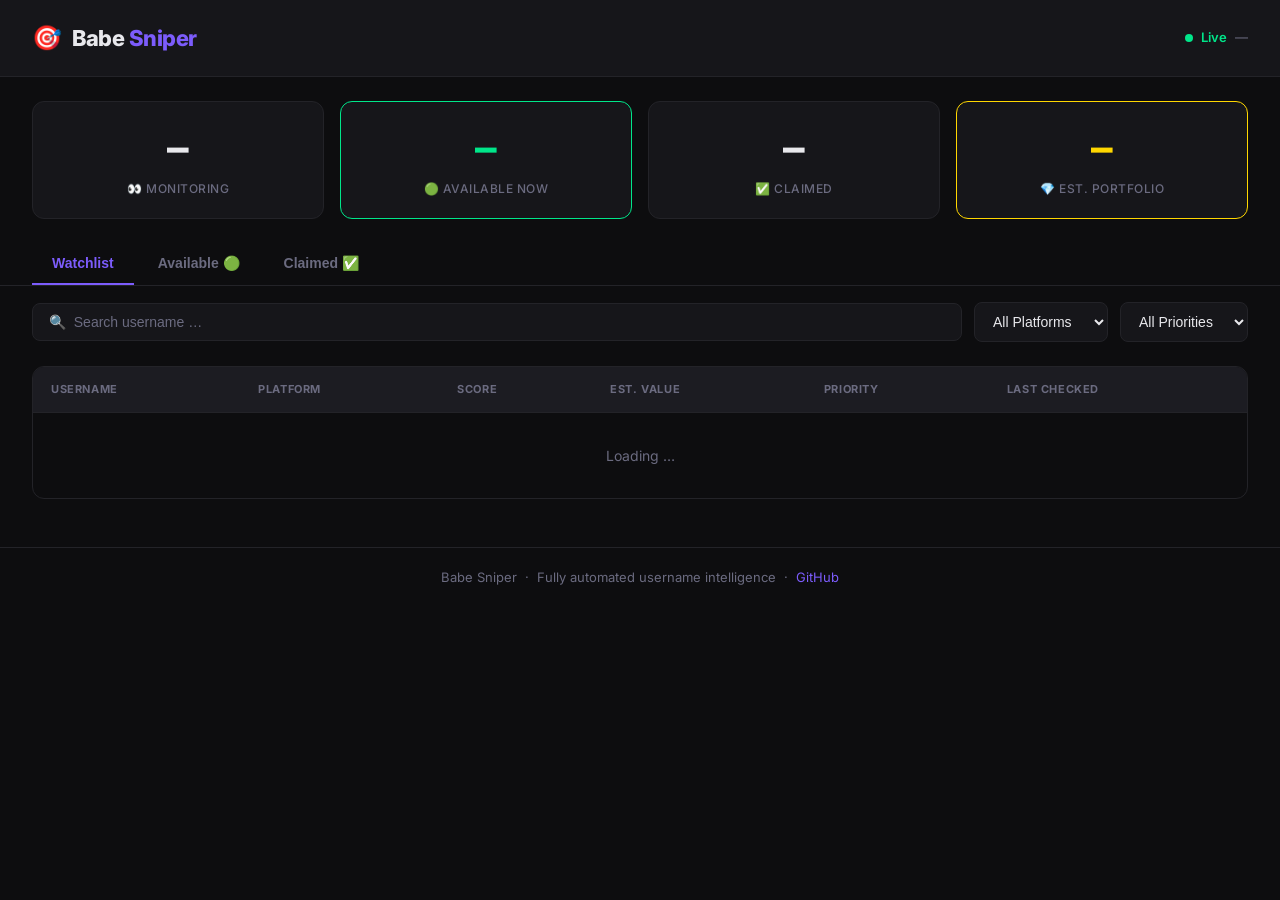
==== docs/index.html @ aeac45f6 "feat: Babe Sniper - complete username intelligence system" ====
<!DOCTYPE html>
<html lang="en">
<head>
  <meta charset="UTF-8" />
  <meta name="viewport" content="width=device-width, initial-scale=1.0" />
  <title>Babe Sniper — Dashboard</title>
  <link rel="stylesheet" href="style.css" />
  <link rel="preconnect" href="https://fonts.googleapis.com" />
  <link href="https://fonts.googleapis.com/css2?family=Inter:wght@300;400;500;600;700;800&family=JetBrains+Mono:wght@400;600&display=swap" rel="stylesheet" />
</head>
<body>

  <!-- ── Header ── -->
  <header>
    <div class="logo">
      <span class="logo-icon">🎯</span>
      <span class="logo-text">Babe <span class="accent">Sniper</span></span>
    </div>
    <div class="header-right">
      <div class="live-dot"></div>
      <span class="live-label">Live</span>
      <span class="last-refresh" id="lastRefresh">—</span>
    </div>
  </header>

  <!-- ── Stats Bar ── -->
  <section class="stats-bar">
    <div class="stat-card">
      <div class="stat-num" id="statMonitoring">—</div>
      <div class="stat-label">👀 Monitoring</div>
    </div>
    <div class="stat-card highlight">
      <div class="stat-num" id="statAvailable">—</div>
      <div class="stat-label">🟢 Available Now</div>
    </div>
    <div class="stat-card">
      <div class="stat-num" id="statClaimed">—</div>
      <div class="stat-label">✅ Claimed</div>
    </div>
    <div class="stat-card gold">
      <div class="stat-num" id="statPortfolio">—</div>
      <div class="stat-label">💎 Est. Portfolio</div>
    </div>
  </section>

  <!-- ── Tabs ── -->
  <div class="tabs">
    <button class="tab active" data-tab="watchlist">Watchlist</button>
    <button class="tab" data-tab="available">Available 🟢</button>
    <button class="tab" data-tab="claimed">Claimed ✅</button>
  </div>

  <!-- ── Filters ── -->
  <div class="filters" id="filtersBar">
    <input type="text" id="searchInput" class="search-input" placeholder="🔍  Search username …" />
    <select id="platformFilter" class="filter-select">
      <option value="">All Platforms</option>
      <option value="instagram">📸 Instagram</option>
      <option value="x">🐦 X</option>
    </select>
    <select id="priorityFilter" class="filter-select">
      <option value="">All Priorities</option>
      <option value="HIGH">⚡ HIGH</option>
      <option value="MEDIUM">🔸 MEDIUM</option>
      <option value="LOW">🔹 LOW</option>
    </select>
  </div>

  <!-- ── Tables ── -->
  <main>
    <!-- Watchlist Tab -->
    <div class="tab-content active" id="tab-watchlist">
      <div class="table-wrap">
        <table>
          <thead>
            <tr>
              <th>Username</th>
              <th>Platform</th>
              <th>Score</th>
              <th>Est. Value</th>
              <th>Priority</th>
              <th>Last Checked</th>
            </tr>
          </thead>
          <tbody id="watchlistBody">
            <tr><td colspan="6" class="loading">Loading …</td></tr>
          </tbody>
        </table>
      </div>
    </div>

    <!-- Available Tab -->
    <div class="tab-content" id="tab-available">
      <div class="table-wrap">
        <table>
          <thead>
            <tr>
              <th>Username</th>
              <th>Platform</th>
              <th>Score</th>
              <th>Est. Value</th>
              <th>Priority</th>
              <th>Since</th>
            </tr>
          </thead>
          <tbody id="availableBody">
            <tr><td colspan="6" class="loading">Loading …</td></tr>
          </tbody>
        </table>
      </div>
    </div>

    <!-- Claimed Tab -->
    <div class="tab-content" id="tab-claimed">
      <div class="table-wrap">
        <table>
          <thead>
            <tr>
              <th>Username</th>
              <th>Platform</th>
              <th>Score</th>
              <th>Est. Value</th>
              <th>Account Used</th>
              <th>Claimed At</th>
            </tr>
          </thead>
          <tbody id="claimedBody">
            <tr><td colspan="6" class="loading">Loading …</td></tr>
          </tbody>
        </table>
      </div>
    </div>
  </main>

  <footer>
    Babe Sniper &nbsp;·&nbsp; Fully automated username intelligence &nbsp;·&nbsp;
    <a href="https://github.com/Aikace/Babe" target="_blank">GitHub</a>
  </footer>

  <script src="app.js"></script>
</body>
</html>
---- docs/style.css ----
/* ─── Reset & Base ──────────────────────────────────────────── */
*, *::before, *::after { box-sizing: border-box; margin: 0; padding: 0; }

:root {
  --bg:       #0d0d0f;
  --surface:  #16161a;
  --border:   #232328;
  --text:     #e8e8ec;
  --muted:    #6b6b80;
  --accent:   #7c5cfc;
  --green:    #00e68a;
  --gold:     #ffd700;
  --red:      #ff4466;
  --orange:   #ff8c40;
  --blue:     #4a9eff;
  --radius:   12px;
  --font:     "Inter", system-ui, sans-serif;
  --mono:     "JetBrains Mono", monospace;
}

body {
  font-family: var(--font);
  background:  var(--bg);
  color:       var(--text);
  min-height:  100vh;
  line-height: 1.5;
}

/* ─── Header ────────────────────────────────────────────────── */
header {
  display:         flex;
  align-items:     center;
  justify-content: space-between;
  padding:         20px 32px;
  border-bottom:   1px solid var(--border);
  background:      var(--surface);
  position:        sticky;
  top:             0;
  z-index:         100;
}

.logo { display: flex; align-items: center; gap: 10px; }
.logo-icon { font-size: 24px; }
.logo-text {
  font-size:   22px;
  font-weight: 800;
  letter-spacing: -0.5px;
}
.accent { color: var(--accent); }

.header-right {
  display:     flex;
  align-items: center;
  gap:         8px;
  font-size:   13px;
  color:       var(--muted);
}
.live-dot {
  width:         8px;
  height:        8px;
  border-radius: 50%;
  background:    var(--green);
  animation:     pulse 1.8s infinite;
}
.live-label { color: var(--green); font-weight: 600; }

@keyframes pulse {
  0%, 100% { opacity: 1; box-shadow: 0 0 0 0 rgba(0,230,138,.4); }
  50%       { opacity: .7; box-shadow: 0 0 0 5px rgba(0,230,138,0); }
}

/* ─── Stats Bar ─────────────────────────────────────────────── */
.stats-bar {
  display:               grid;
  grid-template-columns: repeat(4, 1fr);
  gap:                   16px;
  padding:               24px 32px;
}

.stat-card {
  background:    var(--surface);
  border:        1px solid var(--border);
  border-radius: var(--radius);
  padding:       20px 24px;
  text-align:    center;
  transition:    border-color .2s;
}
.stat-card:hover        { border-color: var(--accent); }
.stat-card.highlight    { border-color: var(--green); }
.stat-card.gold         { border-color: var(--gold); }

.stat-num {
  font-size:   36px;
  font-weight: 800;
  font-family: var(--mono);
  color:       var(--text);
}
.stat-card.highlight .stat-num { color: var(--green); }
.stat-card.gold      .stat-num { color: var(--gold);  }

.stat-label {
  font-size:   12px;
  color:       var(--muted);
  margin-top:  4px;
  font-weight: 500;
  text-transform: uppercase;
  letter-spacing: .5px;
}

/* ─── Tabs ──────────────────────────────────────────────────── */
.tabs {
  display:     flex;
  gap:         4px;
  padding:     0 32px;
  border-bottom: 1px solid var(--border);
}

.tab {
  background:    transparent;
  border:        none;
  color:         var(--muted);
  font-size:     14px;
  font-weight:   600;
  padding:       12px 20px;
  cursor:        pointer;
  border-bottom: 2px solid transparent;
  transition:    all .2s;
}
.tab:hover  { color: var(--text); }
.tab.active { color: var(--accent); border-bottom-color: var(--accent); }

.tab-content        { display: none; }
.tab-content.active { display: block; }

/* ─── Filters ───────────────────────────────────────────────── */
.filters {
  display:     flex;
  gap:         12px;
  padding:     16px 32px;
  align-items: center;
}

.search-input {
  flex:          1;
  background:    var(--surface);
  border:        1px solid var(--border);
  border-radius: 8px;
  color:         var(--text);
  font-size:     14px;
  padding:       10px 16px;
  outline:       none;
  transition:    border-color .2s;
}
.search-input:focus { border-color: var(--accent); }
.search-input::placeholder { color: var(--muted); }

.filter-select {
  background:    var(--surface);
  border:        1px solid var(--border);
  border-radius: 8px;
  color:         var(--text);
  font-size:     14px;
  padding:       10px 14px;
  outline:       none;
  cursor:        pointer;
}
.filter-select:focus { border-color: var(--accent); }

/* ─── Tables ────────────────────────────────────────────────── */
main { padding: 0 32px 32px; }

.table-wrap {
  overflow-x:    auto;
  border-radius: var(--radius);
  border:        1px solid var(--border);
  margin-top:    8px;
}

table {
  width:           100%;
  border-collapse: collapse;
  font-size:       14px;
}

thead {
  background:    #1c1c22;
  border-bottom: 1px solid var(--border);
}

th {
  padding:        14px 18px;
  text-align:     left;
  font-size:      11px;
  font-weight:    700;
  text-transform: uppercase;
  letter-spacing: .6px;
  color:          var(--muted);
}

tbody tr {
  border-bottom: 1px solid var(--border);
  transition:    background .15s;
}
tbody tr:last-child { border-bottom: none; }
tbody tr:hover { background: #1a1a20; }

td { padding: 14px 18px; vertical-align: middle; }

.loading { text-align: center; color: var(--muted); padding: 32px; }

/* ─── Badges ────────────────────────────────────────────────── */
.badge {
  display:       inline-block;
  border-radius: 6px;
  font-size:     11px;
  font-weight:   700;
  padding:       3px 9px;
  letter-spacing:.3px;
}
.badge-high   { background: rgba(255,68,102,.15); color: var(--red);    border: 1px solid rgba(255,68,102,.3); }
.badge-medium { background: rgba(255,140,64,.15); color: var(--orange); border: 1px solid rgba(255,140,64,.3); }
.badge-low    { background: rgba(74,158,255,.15); color: var(--blue);   border: 1px solid rgba(74,158,255,.3); }

.badge-ig { background: rgba(225,48,108,.15); color: #e1306c; border: 1px solid rgba(225,48,108,.3); }
.badge-x  { background: rgba(255,255,255,.08); color: #ddd;   border: 1px solid rgba(255,255,255,.15); }

/* Score bar */
.score-wrap { display: flex; align-items: center; gap: 8px; }
.score-bar-bg {
  flex:          1;
  height:        6px;
  background:    var(--border);
  border-radius: 99px;
  min-width:     60px;
}
.score-bar-fill {
  height:        100%;
  border-radius: 99px;
  background:    linear-gradient(90deg, var(--accent), var(--green));
}
.score-num { font-family: var(--mono); font-size: 12px; font-weight: 600; color: var(--text); }

/* Username handle */
.handle {
  font-family: var(--mono);
  font-weight: 600;
  color:       var(--text);
  font-size:   14px;
}
.handle a { color: inherit; text-decoration: none; }
.handle a:hover { color: var(--accent); }

/* Value estimate */
.value-est { color: var(--gold); font-weight: 600; }

/* Time */
.ts { color: var(--muted); font-size: 12px; }

/* ─── Footer ────────────────────────────────────────────────── */
footer {
  text-align:  center;
  color:       var(--muted);
  font-size:   13px;
  padding:     20px 32px 32px;
  border-top:  1px solid var(--border);
  margin-top:  16px;
}
footer a { color: var(--accent); text-decoration: none; }
footer a:hover { text-decoration: underline; }

/* ─── Responsive ────────────────────────────────────────────── */
@media (max-width: 768px) {
  .stats-bar { grid-template-columns: repeat(2, 1fr); }
  header, .tabs, .filters, main { padding-left: 16px; padding-right: 16px; }
  .stats-bar { padding: 16px; }
}
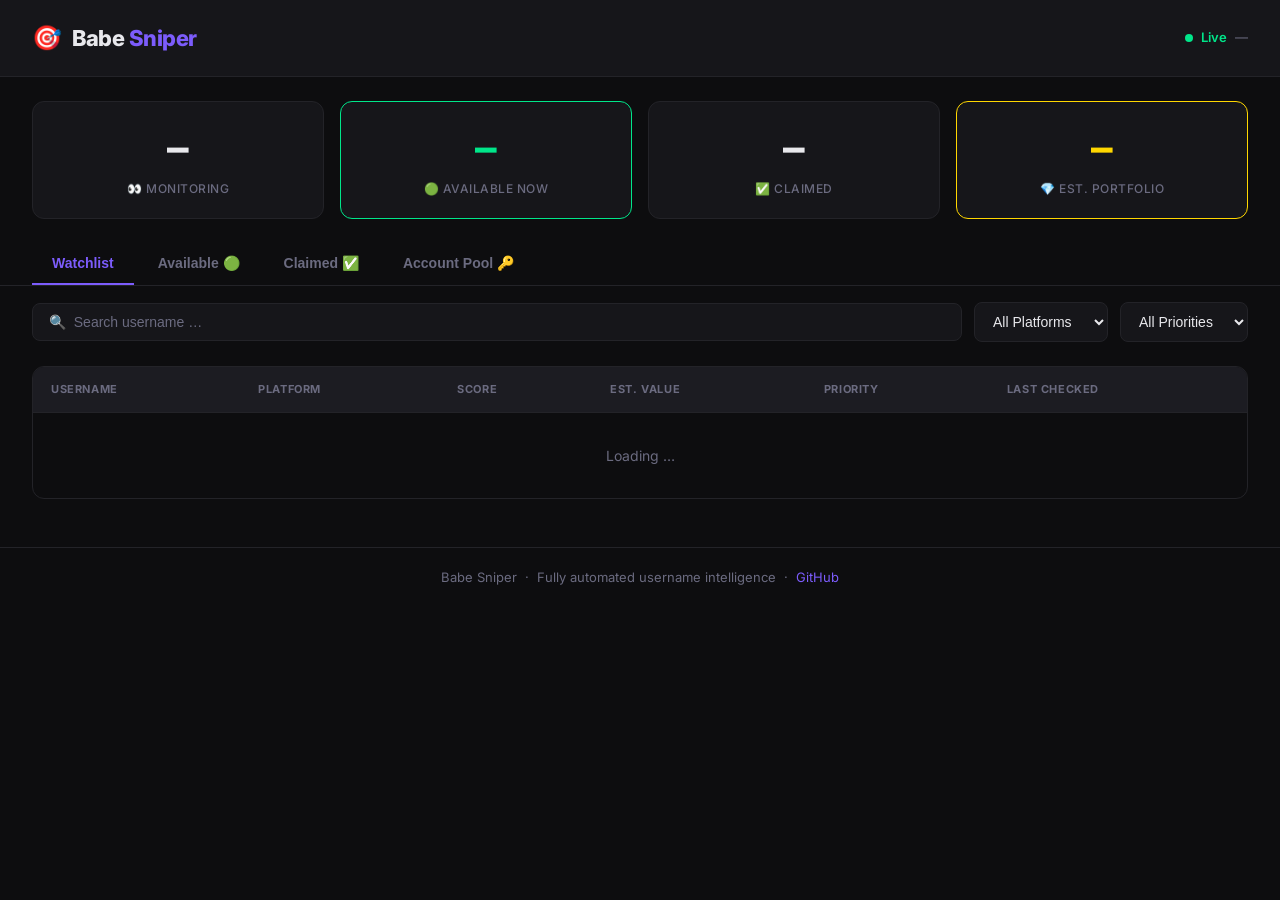
==== commit e13527f6: "feat: account pool system — auto-rotate throwaway accounts for claiming" ====
--- a/docs/index.html
+++ b/docs/index.html
@@ -48,6 +48,7 @@
     <button class="tab active" data-tab="watchlist">Watchlist</button>
     <button class="tab" data-tab="available">Available 🟢</button>
     <button class="tab" data-tab="claimed">Claimed ✅</button>
+    <button class="tab" data-tab="pool">Account Pool 🔑</button>
   </div>
 
   <!-- ── Filters ── -->
@@ -130,6 +131,25 @@
         </table>
       </div>
     </div>
+
+    <!-- Pool Tab -->
+    <div class="tab-content" id="tab-pool">
+      <div class="table-wrap">
+        <table>
+          <thead>
+            <tr>
+              <th>Account</th>
+              <th>Platform</th>
+              <th>Status</th>
+              <th>Holding Username</th>
+            </tr>
+          </thead>
+          <tbody id="poolBody">
+            <tr><td colspan="4" class="loading">Loading …</td></tr>
+          </tbody>
+        </table>
+      </div>
+    </div>
   </main>
 
   <footer>
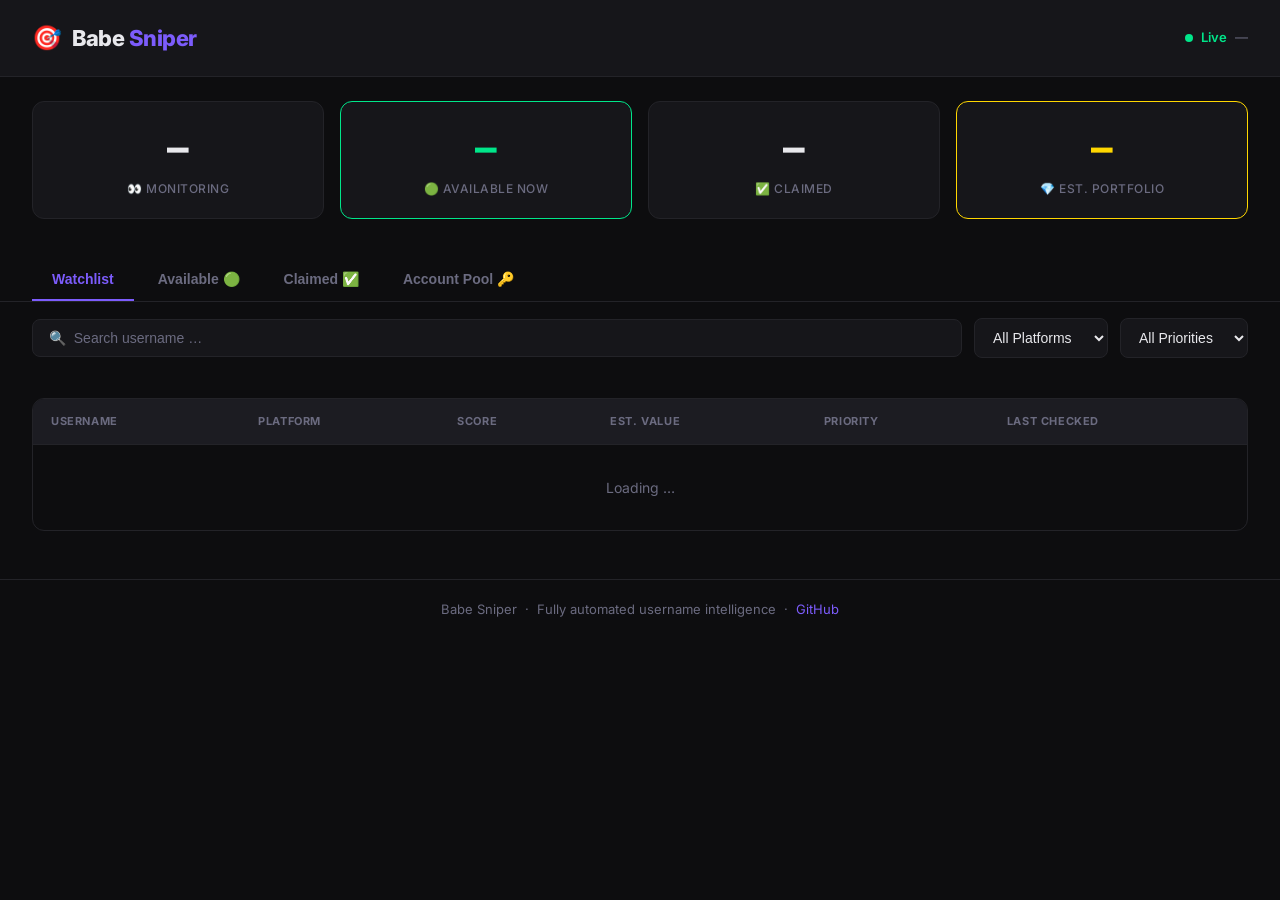
==== commit a50f60ea: "v2.1: trending discovery, cross-platform cascade, peak hours, auto-rotation, enhanced dashboard + di" ====
--- a/docs/index.html
+++ b/docs/index.html
@@ -42,6 +42,7 @@
       <div class="stat-label">💎 Est. Portfolio</div>
     </div>
   </section>
+  <div id="poolHealth" class="pool-health"></div>
 
   <!-- ── Tabs ── -->
   <div class="tabs">
@@ -71,6 +72,7 @@
   <main>
     <!-- Watchlist Tab -->
     <div class="tab-content active" id="tab-watchlist">
+      <div id="scoreDistribution" class="score-dist"></div>
       <div class="table-wrap">
         <table>
           <thead>
--- a/docs/style.css
+++ b/docs/style.css
@@ -107,6 +107,13 @@
   letter-spacing: .5px;
 }
 
+.pool-health {
+  text-align: center;
+  padding: 8px 0;
+  color: #aaa;
+  font-size: 0.85rem;
+}
+
 /* ─── Tabs ──────────────────────────────────────────────────── */
 .tabs {
   display:     flex;
@@ -169,6 +176,20 @@
 /* ─── Tables ────────────────────────────────────────────────── */
 main { padding: 0 32px 32px; }
 
+.score-dist {
+  display: flex;
+  gap: 16px;
+  padding: 12px 0 4px;
+  font-size: 13px;
+  font-weight: 600;
+  color: var(--text);
+}
+.score-dist span {
+  display: inline-flex;
+  align-items: center;
+  gap: 6px;
+}
+
 .table-wrap {
   overflow-x:    auto;
   border-radius: var(--radius);
